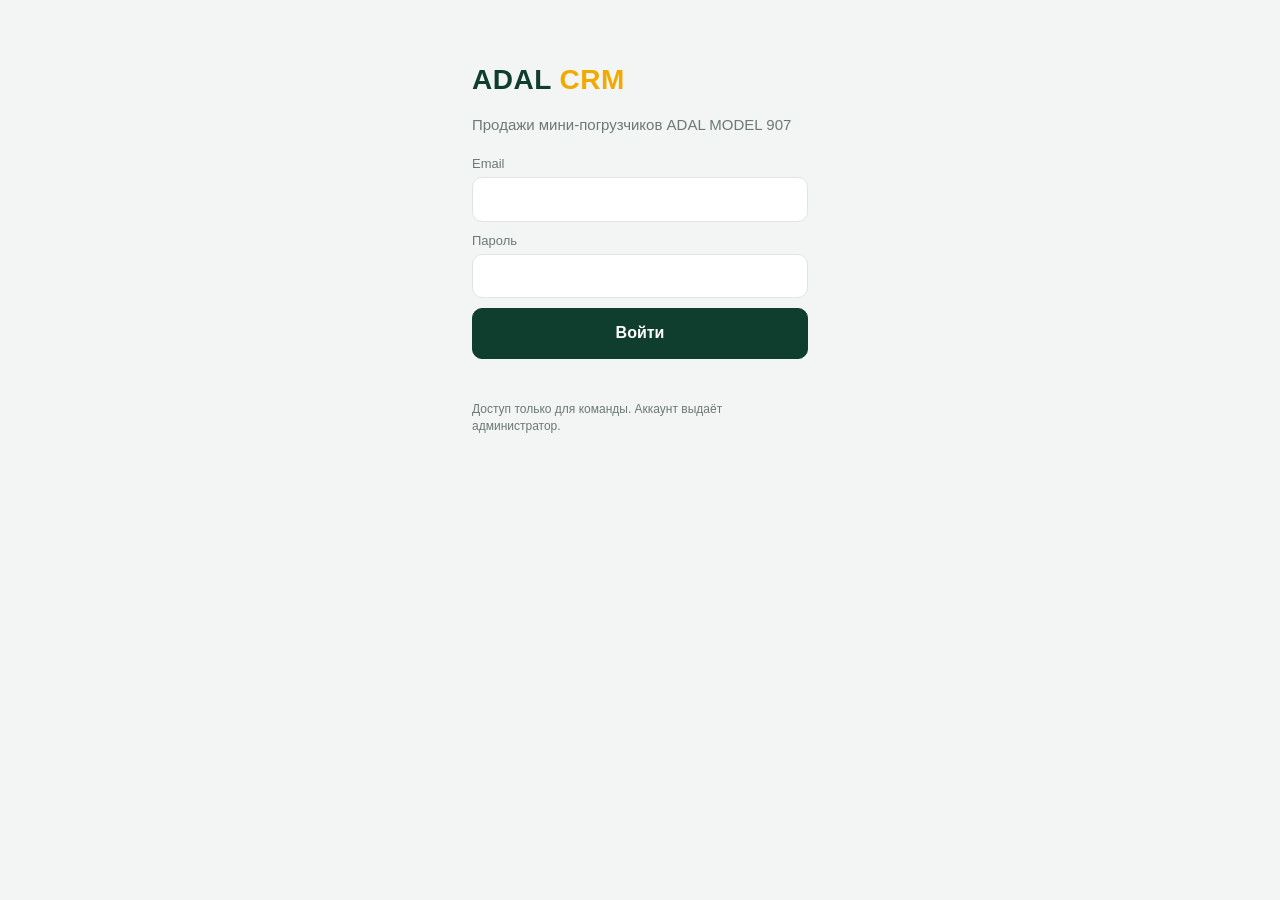
==== index.html @ 879c69df "ADAL CRM v1: PWA + Supabase schema crm" ====
<!doctype html>
<html lang="ru">
<head>
<meta charset="utf-8">
<meta name="viewport" content="width=device-width, initial-scale=1, viewport-fit=cover">
<meta name="theme-color" content="#0f3d2e">
<meta name="robots" content="noindex, nofollow">
<meta name="apple-mobile-web-app-capable" content="yes">
<meta name="apple-mobile-web-app-status-bar-style" content="black-translucent">
<meta name="apple-mobile-web-app-title" content="ADAL CRM">
<title>ADAL CRM</title>
<link rel="manifest" href="manifest.webmanifest">
<link rel="icon" href="icons/icon-192.png">
<link rel="apple-touch-icon" href="icons/icon-180.png">
<link rel="stylesheet" href="style.css?v=1">
</head>
<body>
<div id="app">
  <section id="login" class="screen hidden">
    <div class="login-box">
      <div class="logo">ADAL <span>CRM</span></div>
      <p class="muted">Продажи мини-погрузчиков ADAL MODEL 907</p>
      <form id="loginForm">
        <label>Email<input type="email" id="loginEmail" autocomplete="username" required></label>
        <label>Пароль<input type="password" id="loginPass" autocomplete="current-password" required></label>
        <button class="btn primary big" type="submit">Войти</button>
        <p id="loginErr" class="err"></p>
      </form>
      <p class="muted small">Доступ только для команды. Аккаунт выдаёт администратор.</p>
    </div>
  </section>

  <section id="noaccess" class="screen hidden">
    <div class="login-box">
      <div class="logo">ADAL <span>CRM</span></div>
      <p>Ваш аккаунт <b id="naEmail"></b> ещё не добавлен в команду CRM.</p>
      <p class="muted">Попросите администратора добавить вас.</p>
      <button class="btn" data-act="logout">Выйти</button>
    </div>
  </section>

  <section id="main" class="screen hidden">
    <header class="topbar">
      <div class="logo sm">ADAL <span>CRM</span></div>
      <select id="dirFilter" aria-label="Направление"></select>
      <button class="icon-btn" data-act="refresh" title="Обновить">⟳</button>
      <button class="icon-btn" data-act="logout" title="Выйти">⎋</button>
    </header>

    <div id="viewBoard" class="view">
      <div id="board" class="board"></div>
    </div>

    <div id="viewList" class="view hidden">
      <div class="searchbar">
        <input id="search" type="search" placeholder="Поиск по имени или телефону" autocomplete="off">
        <label class="chk"><input type="checkbox" id="showClosed"> закрытые</label>
      </div>
      <div id="list" class="list"></div>
    </div>

    <div id="viewTasks" class="view hidden">
      <div class="seg">
        <button class="seg-btn active" data-taskscope="mine">Мои задачи</button>
        <button class="seg-btn" data-taskscope="all">Все</button>
        <button class="seg-btn" data-taskscope="done">Выполненные</button>
      </div>
      <div id="tasks" class="list"></div>
    </div>

    <button id="fab" class="fab" data-act="newLead">＋ Лид</button>

    <nav class="tabbar">
      <button class="tab active" data-view="Board"><span>▦</span>Воронка</button>
      <button class="tab" data-view="List"><span>☰</span>Список</button>
      <button class="tab" data-view="Tasks"><span>✓</span>Задачи <b id="taskBadge" class="badge hidden"></b></button>
    </nav>
  </section>
</div>

<!-- Новый лид -->
<div id="leadSheet" class="sheet hidden" role="dialog" aria-modal="true">
  <div class="sheet-body">
    <div class="sheet-head"><h2>Новый лид</h2><button class="icon-btn" data-close>✕</button></div>
    <form id="leadForm">
      <label>Телефон *<input id="leadPhone" type="tel" inputmode="tel" placeholder="8 700 000 00 00" required autocomplete="off"></label>
      <div id="leadHint" class="hint hidden"></div>
      <label>Имя<input id="leadName" autocomplete="off"></label>
      <div class="row2">
        <label>Источник<select id="leadSource"></select></label>
        <label>Город<input id="leadCity" autocomplete="off"></label>
      </div>
      <label>Направление<select id="leadDir"></select></label>
      <label>Комментарий / что спросил<textarea id="leadText" rows="2"></textarea></label>
      <button class="btn primary big" type="submit" id="leadSubmit">Сохранить лид</button>
      <p id="leadErr" class="err"></p>
    </form>
  </div>
</div>

<!-- Карточка сделки -->
<div id="dealSheet" class="sheet hidden" role="dialog" aria-modal="true">
  <div class="sheet-body wide" id="dealBody"></div>
</div>

<div id="toast" class="toast hidden"></div>

<script src="vendor/supabase.js"></script>
<script src="config.js?v=1"></script>
<script src="app.js?v=1"></script>
</body>
</html>
---- style.css ----
:root{--g:#0f3d2e;--g2:#17694c;--acc:#f2a900;--bg:#f3f5f4;--card:#fff;--tx:#1b2420;--mu:#6b7a73;--bd:#dfe5e2;--red:#d93025;--redbg:#fdecea;--org:#e37400;
--safe-b:env(safe-area-inset-bottom,0px);--safe-t:env(safe-area-inset-top,0px)}
*{box-sizing:border-box}
html,body{margin:0;height:100%;background:var(--bg);color:var(--tx);font:15px/1.4 -apple-system,BlinkMacSystemFont,"Segoe UI",Roboto,Arial,sans-serif;-webkit-text-size-adjust:100%}
.hidden{display:none!important}
button{font:inherit;cursor:pointer}
input,select,textarea{font:inherit;font-size:16px;width:100%;padding:10px 11px;border:1px solid var(--bd);border-radius:10px;background:#fff;color:var(--tx)}
textarea{resize:vertical}
label{display:block;font-size:13px;color:var(--mu);margin:0 0 10px}
label>input,label>select,label>textarea{margin-top:4px;color:var(--tx)}
.muted{color:var(--mu)}.small{font-size:12px}.err{color:var(--red);min-height:1em;font-size:14px}
.btn{border:1px solid var(--bd);background:#fff;border-radius:10px;padding:9px 14px;color:var(--tx)}
.btn.primary{background:var(--g);border-color:var(--g);color:#fff;font-weight:600}
.btn.big{width:100%;padding:13px;font-size:16px}
.btn.danger{color:var(--red);border-color:#f3c3bf}
.btn.sm{padding:6px 10px;font-size:13px}
.icon-btn{border:0;background:transparent;font-size:20px;padding:6px 9px;color:inherit;border-radius:8px}
.logo{font-weight:800;font-size:28px;letter-spacing:.5px;color:var(--g)}.logo span{color:var(--acc)}
.logo.sm{font-size:18px;color:#fff;white-space:nowrap}
.screen{min-height:100%}
.login-box{max-width:380px;margin:0 auto;padding:calc(60px + var(--safe-t)) 22px 30px}
.login-box form{margin-top:20px}
/* main */
#main{display:flex;flex-direction:column;height:100dvh;height:100vh}
@supports(height:100dvh){#main{height:100dvh}}
.topbar{display:flex;align-items:center;gap:8px;background:var(--g);color:#fff;padding:calc(8px + var(--safe-t)) 10px 8px}
.topbar select{width:auto;flex:1;min-width:0;max-width:220px;margin-left:auto;padding:6px 8px;border:0;border-radius:8px;font-size:14px}
.view{flex:1;overflow:auto;-webkit-overflow-scrolling:touch;padding-bottom:calc(140px + var(--safe-b))}
.tabbar{position:fixed;left:0;right:0;bottom:0;display:flex;background:#fff;border-top:1px solid var(--bd);padding-bottom:var(--safe-b);z-index:20}
.tab{flex:1;border:0;background:none;padding:7px 0 8px;font-size:12px;color:var(--mu);display:flex;flex-direction:column;align-items:center;gap:1px;position:relative}
.tab span{font-size:19px;line-height:1.1}.tab.active{color:var(--g);font-weight:600}
.badge{position:absolute;top:3px;left:calc(50% + 8px);background:var(--red);color:#fff;border-radius:9px;font-size:11px;padding:0 6px;line-height:17px}
.fab{position:fixed;right:16px;bottom:calc(70px + var(--safe-b));z-index:21;background:var(--acc);color:#1b1300;border:0;border-radius:28px;padding:14px 22px;font-size:17px;font-weight:700;box-shadow:0 6px 18px rgba(0,0,0,.25)}
/* board */
.board{display:flex;gap:10px;padding:10px;overflow-x:auto;scroll-snap-type:x mandatory;height:100%;align-items:flex-start;-webkit-overflow-scrolling:touch}
.col{flex:0 0 84vw;max-width:300px;scroll-snap-align:start;background:#e7ecea;border-radius:12px;display:flex;flex-direction:column;max-height:100%}
@media(min-width:900px){.col{flex:0 0 260px}.board{scroll-snap-type:none}}
.col-head{padding:9px 11px;font-weight:700;font-size:14px;display:flex;justify-content:space-between;gap:6px}
.col-head small{font-weight:500;color:var(--mu)}
.col-body{padding:0 8px 10px;overflow-y:auto;min-height:60px;flex:1}
.col.drop{outline:2px dashed var(--g2);outline-offset:-3px}
.col[data-stage="Успешно"] .col-head{color:var(--g2)}.col[data-stage="Отказ"] .col-head{color:var(--red)}
.dcard{background:var(--card);border-radius:10px;padding:9px 10px;margin-bottom:8px;box-shadow:0 1px 2px rgba(0,0,0,.08);border-left:4px solid var(--g2)}
.dcard.overdue{border-left-color:var(--red)}
.dcard .nm{font-weight:600}.dcard .ph{color:var(--mu);font-size:13px}
.dcard .meta{display:flex;flex-wrap:wrap;gap:4px 10px;font-size:12px;color:var(--mu);margin-top:4px}
.dcard .meta .od{color:var(--red);font-weight:600}
.dcard select{margin-top:6px;padding:5px 7px;font-size:13px}
.dcard[draggable=true]{cursor:grab}
/* list */
.searchbar{display:flex;gap:8px;align-items:center;padding:10px;position:sticky;top:0;background:var(--bg);z-index:2}
.chk{display:flex;align-items:center;gap:4px;margin:0;white-space:nowrap;font-size:13px}.chk input{width:auto;margin:0}
.list{padding:0 10px}
.item{display:flex;gap:10px;align-items:center;background:#fff;border-radius:10px;padding:10px 12px;margin-bottom:7px;box-shadow:0 1px 2px rgba(0,0,0,.06)}
.item .grow{flex:1;min-width:0}.item .nm{font-weight:600;overflow:hidden;text-overflow:ellipsis;white-space:nowrap}
.item .sub{font-size:13px;color:var(--mu)}
.chip{font-size:12px;padding:3px 8px;border-radius:12px;background:#e7f1ec;color:var(--g);white-space:nowrap}
.chip.lost{background:var(--redbg);color:var(--red)}.chip.won{background:#d9f2e3;color:#0b6b37}
.empty{text-align:center;color:var(--mu);padding:30px 10px}
.group-h{font-size:13px;font-weight:700;color:var(--mu);margin:14px 2px 6px;text-transform:uppercase;letter-spacing:.4px}
.group-h.red{color:var(--red)}
.task.overdue{background:var(--redbg)}.task.overdue .due{color:var(--red);font-weight:600}
.task input[type=checkbox]{width:22px;height:22px;flex:0 0 22px;margin:0;accent-color:var(--g2)}
.task.done .nm{text-decoration:line-through;color:var(--mu)}
.seg{display:flex;gap:6px;padding:10px}
.seg-btn{flex:1;border:1px solid var(--bd);background:#fff;border-radius:9px;padding:8px 4px;font-size:13px}
.seg-btn.active{background:var(--g);border-color:var(--g);color:#fff}
/* sheet */
.sheet{position:fixed;inset:0;background:rgba(0,0,0,.45);z-index:50;display:flex;align-items:flex-end;justify-content:center}
.sheet-body{background:#fff;width:100%;max-width:520px;max-height:94vh;overflow:auto;border-radius:16px 16px 0 0;padding:14px 16px calc(20px + var(--safe-b))}
.sheet-body.wide{max-width:760px}
@media(min-width:700px){.sheet{align-items:center}.sheet-body{border-radius:16px;max-height:90vh}}
.sheet-head{display:flex;align-items:center;justify-content:space-between;gap:8px;margin-bottom:8px;position:sticky;top:-14px;background:#fff;padding:6px 0;z-index:3}
.sheet-head h2{margin:0;font-size:19px;overflow:hidden;text-overflow:ellipsis}
.row2{display:grid;grid-template-columns:1fr 1fr;gap:0 10px}
@media(min-width:700px){.row3{display:grid;grid-template-columns:1fr 1fr 1fr;gap:0 10px}}
.hint{background:#fff7e0;border:1px solid #f3dc94;border-radius:10px;padding:9px 11px;font-size:14px;margin:-2px 0 10px}
.hint.ok{background:#e9f5ee;border-color:#bfe2cd}
.box{border:1px solid var(--bd);border-radius:12px;padding:12px 12px 4px;margin:12px 0}
.box h3{margin:0 0 10px;font-size:15px}
.actions{display:flex;gap:8px;flex-wrap:wrap;margin:6px 0 10px}
.actions a{text-decoration:none}
.stage-sel{font-weight:600;background:#e7f1ec;border-color:#bfe2cd}
.lost-box{border-color:#f3c3bf;background:#fffafa}
.touch{border-left:3px solid var(--bd);padding:4px 0 6px 10px;margin-bottom:8px}
.touch .t{font-size:12px;color:var(--mu)}.touch.system{border-left-color:#c9d3ce}.touch.system .b{color:var(--mu);font-size:13px}
.touch .b{white-space:pre-wrap;word-break:break-word}
.inline{display:flex;gap:8px;align-items:flex-end}.inline>*{margin-bottom:10px}
.toast{position:fixed;left:50%;transform:translateX(-50%);bottom:calc(130px + var(--safe-b));background:#1b2420;color:#fff;padding:10px 16px;border-radius:10px;z-index:99;max-width:90vw;font-size:14px}
.toast.err{background:var(--red)}
.sticky-save{position:sticky;bottom:calc(-20px - var(--safe-b));background:#fff;padding:10px 0;border-top:1px solid var(--bd);margin-top:6px}
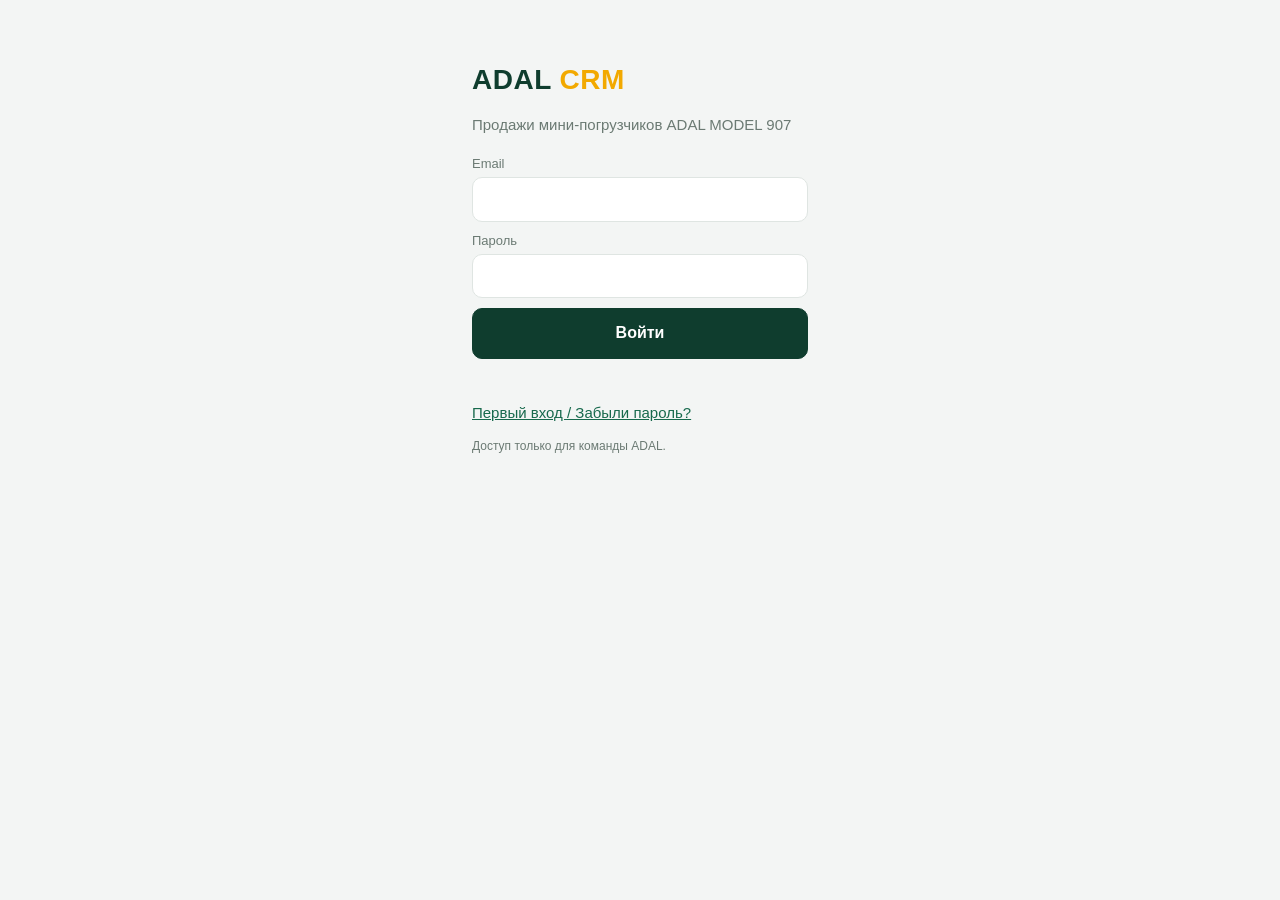
==== commit b2a46572: "Самостоятельный первый вход / сброс пароля, экран «Задать пароль»" ====
--- a/index.html
+++ b/index.html
@@ -12,7 +12,7 @@
 <link rel="manifest" href="manifest.webmanifest">
 <link rel="icon" href="icons/icon-192.png">
 <link rel="apple-touch-icon" href="icons/icon-180.png">
-<link rel="stylesheet" href="style.css?v=1">
+<link rel="stylesheet" href="style.css?v=2">
 </head>
 <body>
 <div id="app">
@@ -25,8 +25,39 @@
         <label>Пароль<input type="password" id="loginPass" autocomplete="current-password" required></label>
         <button class="btn primary big" type="submit">Войти</button>
         <p id="loginErr" class="err"></p>
+        <div id="loginMsg" class="hint hidden"></div>
       </form>
-      <p class="muted small">Доступ только для команды. Аккаунт выдаёт администратор.</p>
+      <p><a href="#" data-act="showAccess" id="firstLink">Первый вход / Забыли пароль?</a></p>
+      <p class="muted small">Доступ только для команды ADAL.</p>
+    </div>
+  </section>
+
+  <section id="access" class="screen hidden">
+    <div class="login-box">
+      <div class="logo">ADAL <span>CRM</span></div>
+      <h2 class="h2">Первый вход / Забыли пароль?</h2>
+      <p class="muted">Введите рабочий email. Если он есть в списке команды, придёт письмо со ссылкой — по ней вы зададите пароль.</p>
+      <form id="accessForm">
+        <label>Email<input type="email" id="accessEmail" autocomplete="username" required></label>
+        <button class="btn primary big" type="submit" id="accessSubmit">Получить ссылку</button>
+      </form>
+      <div id="accessMsg" class="hint ok hidden"></div>
+      <p id="accessErr" class="err"></p>
+      <p><a href="#" data-act="showLogin">← Назад ко входу</a></p>
+    </div>
+  </section>
+
+  <section id="setpw" class="screen hidden">
+    <div class="login-box">
+      <div class="logo">ADAL <span>CRM</span></div>
+      <h2 class="h2">Задать пароль</h2>
+      <p class="muted">Аккаунт: <b id="spEmail"></b></p>
+      <form id="setpwForm">
+        <label>Новый пароль (минимум 8 символов)<input type="password" id="spPass1" autocomplete="new-password" minlength="8" required></label>
+        <label>Повторите пароль<input type="password" id="spPass2" autocomplete="new-password" minlength="8" required></label>
+        <button class="btn primary big" type="submit" id="spSubmit">Сохранить пароль и войти</button>
+        <p id="spErr" class="err"></p>
+      </form>
     </div>
   </section>
 
@@ -106,7 +137,7 @@
 <div id="toast" class="toast hidden"></div>
 
 <script src="vendor/supabase.js"></script>
-<script src="config.js?v=1"></script>
-<script src="app.js?v=1"></script>
+<script src="config.js?v=2"></script>
+<script src="app.js?v=2"></script>
 </body>
 </html>
--- a/style.css
+++ b/style.css
@@ -89,3 +89,6 @@
 .toast{position:fixed;left:50%;transform:translateX(-50%);bottom:calc(130px + var(--safe-b));background:#1b2420;color:#fff;padding:10px 16px;border-radius:10px;z-index:99;max-width:90vw;font-size:14px}
 .toast.err{background:var(--red)}
 .sticky-save{position:sticky;bottom:calc(-20px - var(--safe-b));background:#fff;padding:10px 0;border-top:1px solid var(--bd);margin-top:6px}
+
+.h2{font-size:20px;margin:18px 0 6px}
+.login-box a{color:var(--g2)}
